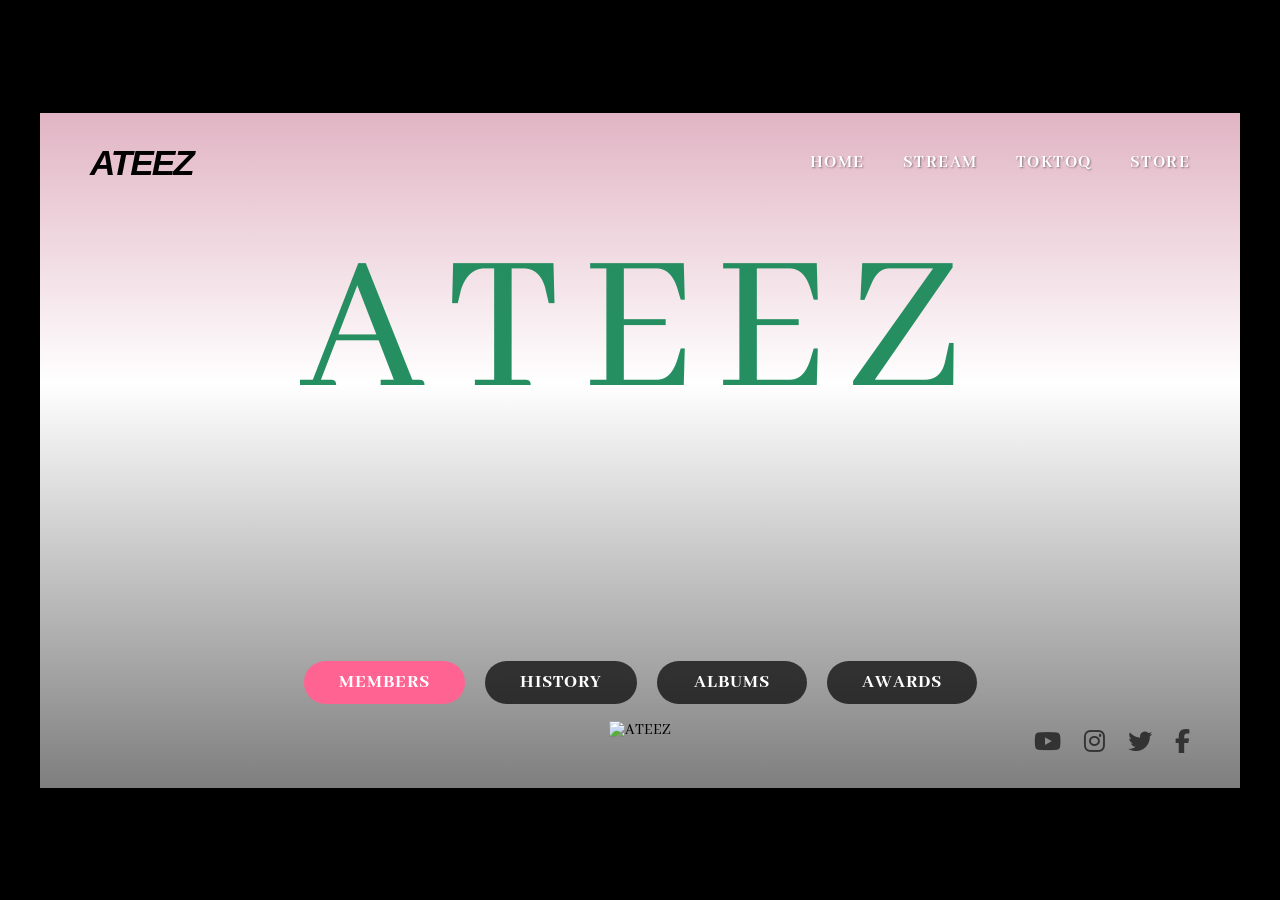
==== index.html @ c0a029f5 "Add files via upload" ====
<!DOCTYPE html>
<html lang="en">
<head>
    <meta charset="UTF-8">
    <meta name="viewport" content="width=device-width, initial-scale=1.0">
    <title>ATEEZ Official</title>
    <link rel="stylesheet" href="style.css">
    
    <!-- Google Fonts: Abhaya Libre -->
    <link rel="preconnect" href="https://fonts.googleapis.com">
    <link rel="preconnect" href="https://fonts.gstatic.com" crossorigin>
    <link href="https://fonts.googleapis.com/css2?family=Abhaya+Libre:wght@400;700;800&display=swap" rel="stylesheet">
    
    <!-- Font Awesome for Social Media Icons -->
    <link rel="stylesheet" href="https://cdnjs.cloudflare.com/ajax/libs/font-awesome/6.4.0/css/all.min.css">
</head>
<body>

    <div class="hero-container">
        <!-- Header Navigation -->
        <header>
            <div class="logo">ATEEZ</div>
            <nav>
                <a href="#">HOME</a>
                <a href="#">STREAM</a>
                <a href="#">TOKTOQ</a>
                <a href="#">STORE</a>
            </nav>
        </header>

        <!-- Main Content Area -->
        <main class="content">
            <!-- Background Large Serif Text -->
            <h1 class="bg-title">ATEEZ</h1>
            
            <!-- Hero Group Image -->
            <img src="img/ateez_main_page-removebg-preview.png" alt="ATEEZ" class="hero-image">
            
            <!-- Bottom Button Menu -->
            <div class="button-group">
                <a href="#" class="btn btn-pink">MEMBERS</a>
                <a href="#" class="btn btn-black">HISTORY</a>
                <a href="#" class="btn btn-black">ALBUMS</a>
                <a href="#" class="btn btn-black">AWARDS</a>
            </div>
        </main>

        <!-- Footer Social Icons -->
        <footer>
            <div class="social-icons">
                <a href="#"><i class="fab fa-youtube"></i></a>
                <a href="#"><i class="fab fa-instagram"></i></a>
                <a href="#"><i class="fab fa-twitter"></i></a>
                <a href="#"><i class="fab fa-facebook-f"></i></a>
            </div>
        </footer>
    </div>

</body>
</html>
---- style.css ----
/* Base Reset & Typography */
* {
    margin: 0;
    padding: 0;
    box-sizing: border-box;
    font-family: 'Abhaya Libre', serif;
}

body {
    background-color: #000;
    display: flex;
    justify-content: center;
    align-items: center;
    min-height: 100vh;
}

/* Base Layout Wrapper */
.hero-container {
    width: 100%;
    max-width: 1200px;
    height: 675px; 
    background: linear-gradient(to bottom, #e1b4c4 0%, #ffffff 40%, #7e7e7e 100%);
    position: relative;
    overflow: hidden;
    display: flex;
    flex-direction: column;
    justify-content: space-between;
    padding: 30px 50px;
}

/* Header Styles */
header {
    display: flex;
    justify-content: space-between;
    align-items: center;
    z-index: 10;
}

.logo {
    font-family: 'Arial Black', Impact, sans-serif; /* Kept blocky/italic for the brand identifier */
    font-size: 2.2rem;
    font-style: italic;
    font-weight: 900;
    letter-spacing: -2px;
    color: #000;
}

nav a {
    text-decoration: none;
    color: #fff;
    text-shadow: 1px 1px 2px rgba(0, 0, 0, 0.4);
    margin-left: 35px;
    font-size: 1.1rem;
    font-weight: 700;
    letter-spacing: 1.5px;
    transition: color 0.3s ease;
}

nav a:hover {
    color: #ff6392;
}

/* Main Area Elements */
.content {
    flex-grow: 1;
    position: relative;
    display: flex;
    flex-direction: column;
    justify-content: flex-end;
    align-items: center;
}

/* Giant Serif Title Background */
.bg-title {
    position: absolute;
    top: 5%;
    font-size: 13rem;
    font-weight: 400; /* Distinct thin-serif appearance from your second image */
    color: #1b8a5a;
    letter-spacing: 20px;
    z-index: 1;
    pointer-events: none;
    opacity: 0.95;
}

/* Central Group Cutout */
.hero-image {
    position: absolute;
    bottom: -10px;
    max-height: 85%;
    object-fit: contain;
    z-index: 2;
}

/* Bottom Button Container */
.button-group {
    display: flex;
    gap: 20px;
    margin-bottom: 25px;
    z-index: 3;
}

.btn {
    display: inline-block;
    padding: 10px 35px;
    border-radius: 25px;
    text-decoration: none;
    font-size: 1.2rem;
    font-weight: 800;
    letter-spacing: 1px;
    text-align: center;
    min-width: 150px;
    transition: transform 0.2s ease, box-shadow 0.2s ease;
}

.btn-pink {
    background-color: #ff6392;
    color: #fff;
}

.btn-black {
    background-color: rgba(0, 0, 0, 0.7);
    color: #fff;
    backdrop-filter: blur(5px);
}

.btn:hover {
    transform: scale(1.05);
    box-shadow: 0px 5px 15px rgba(0, 0, 0, 0.25);
}

/* Footer Section */
footer {
    display: flex;
    justify-content: flex-end;
    align-items: center;
    z-index: 10;
}

.social-icons a {
    color: #333;
    font-size: 1.5rem;
    margin-left: 20px;
    transition: color 0.3s ease;
}

.social-icons a:hover {
    color: #000;
}
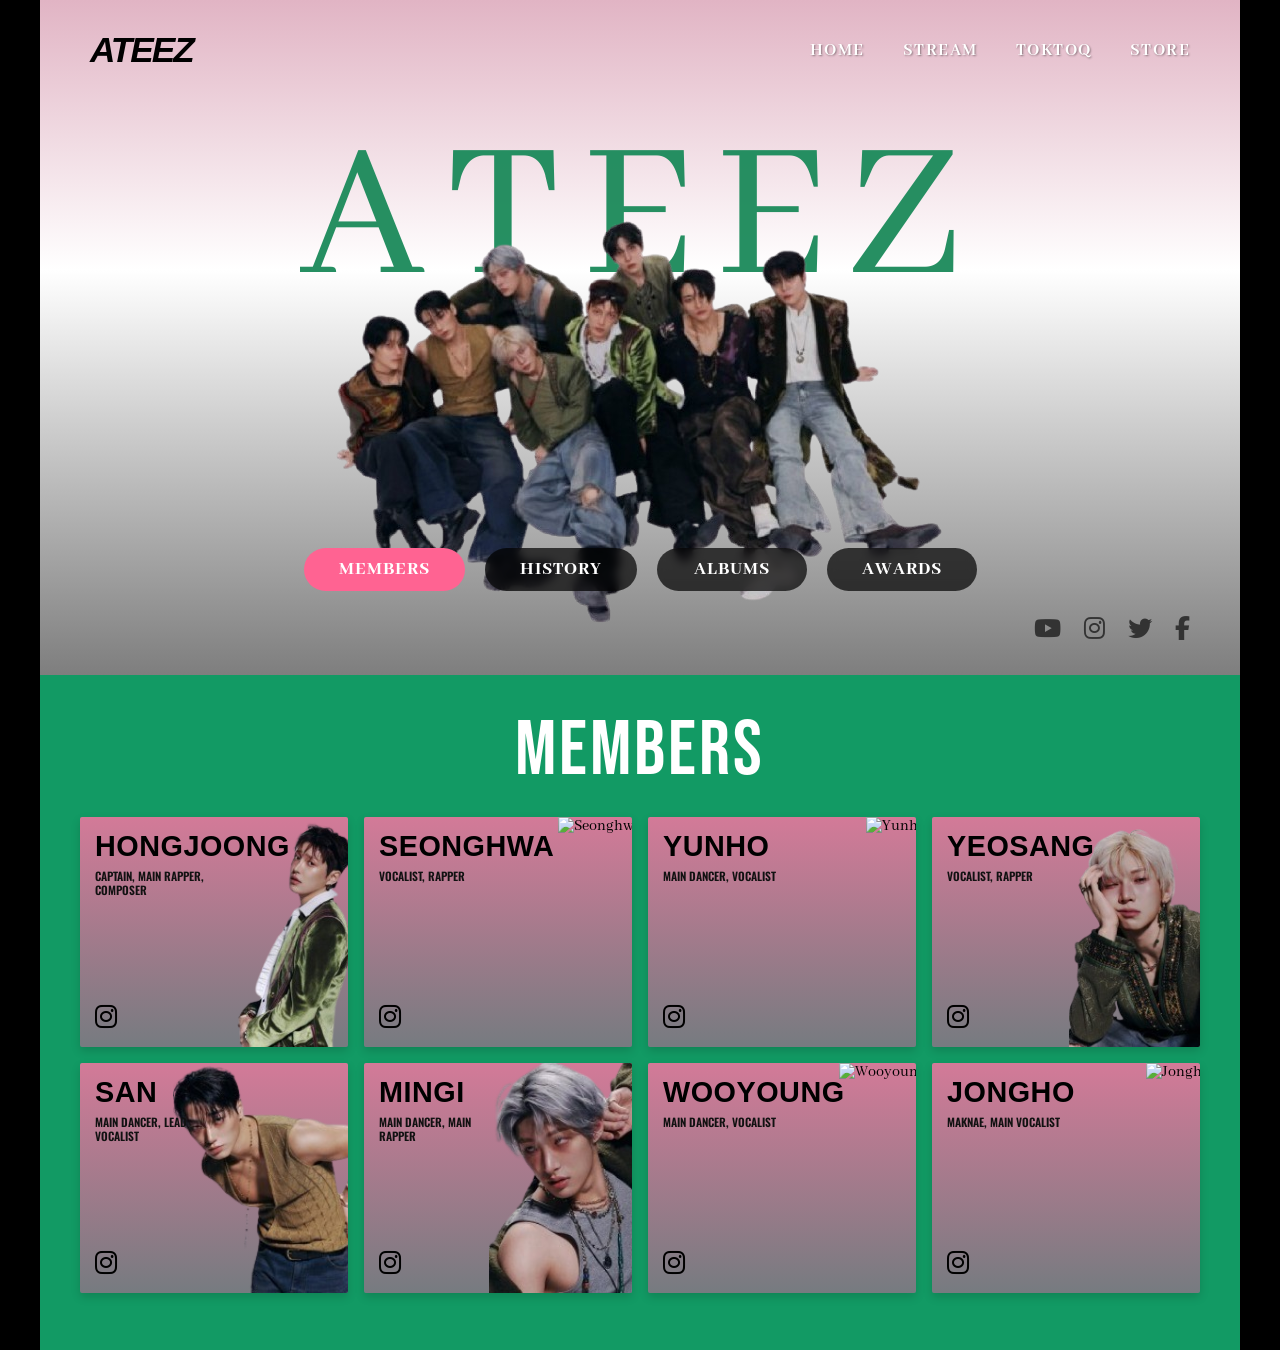
==== commit 64df8984: "Add files via upload" ====
--- a/index.html
+++ b/index.html
@@ -6,55 +6,178 @@
     <title>ATEEZ Official</title>
     <link rel="stylesheet" href="style.css">
     
-    <!-- Google Fonts: Abhaya Libre -->
+    <!-- Google Fonts -->
     <link rel="preconnect" href="https://fonts.googleapis.com">
     <link rel="preconnect" href="https://fonts.gstatic.com" crossorigin>
-    <link href="https://fonts.googleapis.com/css2?family=Abhaya+Libre:wght@400;700;800&display=swap" rel="stylesheet">
+    <link href="https://fonts.googleapis.com/css2?family=Abhaya+Libre:wght@400;700;800&family=Bebas+Neue&family=Oswald:wght@300;400;600&display=swap" rel="stylesheet">
     
-    <!-- Font Awesome for Social Media Icons -->
+    <!-- Font Awesome Icons -->
     <link rel="stylesheet" href="https://cdnjs.cloudflare.com/ajax/libs/font-awesome/6.4.0/css/all.min.css">
 </head>
 <body>
 
-    <div class="hero-container">
+    <!-- ==========================================
+         SECTION 1: HERO SECTION
+         ========================================== -->
+    <div class="hero-container" id="section-1">
         <!-- Header Navigation -->
         <header>
             <div class="logo">ATEEZ</div>
             <nav>
-                <a href="#">HOME</a>
-                <a href="#">STREAM</a>
-                <a href="#">TOKTOQ</a>
-                <a href="#">STORE</a>
+                <a href="https://syirahdee.github.io/ateez-wiki-site/">HOME</a>
+                <a href="https://ateezofficial.net/" target="_blank" rel="noopener noreferrer">STREAM</a>
+                <a href="https://ateez.kqent.com/" target="_blank" rel="noopener noreferrer">TOKTOQ</a>
+                <a href="https://en.kqshop.kr/" target="_blank" rel="noopener noreferrer">STORE</a>
             </nav>
         </header>
 
         <!-- Main Content Area -->
         <main class="content">
-            <!-- Background Large Serif Text -->
             <h1 class="bg-title">ATEEZ</h1>
-            
-            <!-- Hero Group Image -->
             <img src="img/ateez_main_page-removebg-preview.png" alt="ATEEZ" class="hero-image">
             
-            <!-- Bottom Button Menu -->
             <div class="button-group">
-                <a href="#" class="btn btn-pink">MEMBERS</a>
-                <a href="#" class="btn btn-black">HISTORY</a>
-                <a href="#" class="btn btn-black">ALBUMS</a>
-                <a href="#" class="btn btn-black">AWARDS</a>
+                <a href="#members" class="btn btn-pink">MEMBERS</a>
+                <a href="#history" class="btn btn-black">HISTORY</a>
+                <a href="#albums" class="btn btn-black">ALBUMS</a>
+                <a href="#awards" class="btn btn-black">AWARDS</a>
             </div>
         </main>
 
         <!-- Footer Social Icons -->
         <footer>
             <div class="social-icons">
-                <a href="#"><i class="fab fa-youtube"></i></a>
-                <a href="#"><i class="fab fa-instagram"></i></a>
-                <a href="#"><i class="fab fa-twitter"></i></a>
-                <a href="#"><i class="fab fa-facebook-f"></i></a>
+                <a href="https://www.youtube.com/channel/UC2e4Ukj5Pfr7cb3KpJAFBdQ" target="_blank" rel="noopener noreferrer"><i class="fab fa-youtube"></i></a>
+                <a href="https://www.instagram.com/ateez_official_?utm_source=ig_web_button_share_sheet&igsh=ZDNlZDc0MzIxNw==" target="_blank" rel="noopener noreferrer"><i class="fab fa-instagram"></i></a>
+                <a href="https://x.com/ATEEZofficial" target="_blank" rel="noopener noreferrer"><i class="fab fa-twitter"></i></a>
+                <a href="https://www.facebook.com/ATEEZofficial/" target="_blank" rel="noopener noreferrer"><i class="fab fa-facebook-f"></i></a>
             </div>
         </footer>
     </div>
 
+
+    <!-- ==========================================
+         SECTION 3: MEMBERS GRID SECTION
+         ========================================== -->
+    <section class="members-section" id="members">
+        <h2 class="members-title">MEMBERS</h2>
+
+        <div class="members-grid">
+            
+            <!-- HONGJOONG -->
+            <a href="hongjoong.html" class="member-card">
+                <div class="member-info">
+                    <h3 class="member-name">HONGJOONG</h3>
+                    <p class="member-role">CAPTAIN, MAIN RAPPER, COMPOSER</p>
+                </div>
+                <img src="img/hongjoong_gh5_new-removebg-preview.png" alt="Hongjoong" class="member-img">
+                <object class="ig-object">
+                    <a href="https://www.instagram.com/no1likeme88/" target="_blank" rel="noopener noreferrer" class="member-ig-link">
+                        <i class="fab fa-instagram member-ig-icon"></i>
+                    </a>
+                </object>
+            </a>
+
+            <!-- SEONGHWA -->
+            <a href="seonghwa.html" class="member-card">
+                <div class="member-info">
+                    <h3 class="member-name">SEONGHWA</h3>
+                    <p class="member-role">VOCALIST, RAPPER</p>
+                </div>
+                <img src="img/seonghwa_gh5-removebg-preview__1_-removebg-preview.png" alt="Seonghwa" class="member-img">
+                <object class="ig-object">
+                    <a href="https://www.instagram.com/ddoong_kwon/" target="_blank" rel="noopener noreferrer" class="member-ig-link">
+                        <i class="fab fa-instagram member-ig-icon"></i>
+                    </a>
+                </object>
+            </a>
+
+            <!-- YUNHO -->
+            <a href="yunho.html" class="member-card">
+                <div class="member-info">
+                    <h3 class="member-name">YUNHO</h3>
+                    <p class="member-role">MAIN DANCER, VOCALIST</p>
+                </div>
+                <img src="img/yunho_gh5-removebg-preview (1).png" alt="Yunho" class="member-img">
+                <object class="ig-object">
+                    <a href="https://www.instagram.com/yunho._.23/" target="_blank" rel="noopener noreferrer" class="member-ig-link">
+                        <i class="fab fa-instagram member-ig-icon"></i>
+                    </a>
+                </object>
+            </a>
+
+            <!-- YEOSANG -->
+            <a href="yeosang.html" class="member-card">
+                <div class="member-info">
+                    <h3 class="member-name">YEOSANG</h3>
+                    <p class="member-role">VOCALIST, RAPPER</p>
+                </div>
+                <img src="img/yeosang_gh5_new-removebg-preview.png" alt="Yeosang" class="member-img">
+                <object class="ig-object">
+                    <a href="https://www.instagram.com/im_yeosang/" target="_blank" rel="noopener noreferrer" class="member-ig-link">
+                        <i class="fab fa-instagram member-ig-icon"></i>
+                    </a>
+                </object>
+            </a>
+
+            <!-- SAN -->
+            <a href="san.html" class="member-card">
+                <div class="member-info">
+                    <h3 class="member-name">SAN</h3>
+                    <p class="member-role">MAIN DANCER, LEAD VOCALIST</p>
+                </div>
+                <img src="img/san_gh5_new-removebg-preview.png" alt="San" class="member-img">
+                <object class="ig-object">
+                    <a href="https://www.instagram.com/choi3an/" target="_blank" rel="noopener noreferrer" class="member-ig-link">
+                        <i class="fab fa-instagram member-ig-icon"></i>
+                    </a>
+                </object>
+            </a>
+
+            <!-- MINGI -->
+            <a href="mingi.html" class="member-card">
+                <div class="member-info">
+                    <h3 class="member-name">MINGI</h3>
+                    <p class="member-role">MAIN DANCER, MAIN RAPPER</p>
+                </div>
+                <img src="img/mingi_gh5_new-removebg-preview.png" alt="Mingi" class="member-img">
+                <object class="ig-object">
+                    <a href="https://www.instagram.com/fixoff_mg/" target="_blank" rel="noopener noreferrer" class="member-ig-link">
+                        <i class="fab fa-instagram member-ig-icon"></i>
+                    </a>
+                </object>
+            </a>
+
+            <!-- WOOYOUNG -->
+            <a href="wooyoung.html" class="member-card">
+                <div class="member-info">
+                    <h3 class="member-name">WOOYOUNG</h3>
+                    <p class="member-role">MAIN DANCER, VOCALIST</p>
+                </div>
+                <img src="img/wooyoung_gh4-removebg-preview.png" alt="Wooyoung" class="member-img">
+                <object class="ig-object">
+                    <a href="https://www.instagram.com/wooyounggg_/" target="_blank" rel="noopener noreferrer" class="member-ig-link">
+                        <i class="fab fa-instagram member-ig-icon"></i>
+                    </a>
+                </object>
+            </a>
+
+            <!-- JONGHO -->
+            <a href="jongho.html" class="member-card">
+                <div class="member-info">
+                    <h3 class="member-name">JONGHO</h3>
+                    <p class="member-role">MAKNAE, MAIN VOCALIST</p>
+                </div>
+                <img src="img/jongho_gh5-removebg-preview.png" alt="Jongho" class="member-img">
+                <object class="ig-object">
+                    <a href="https://www.instagram.com/im_jongho/" target="_blank" rel="noopener noreferrer" class="member-ig-link">
+                        <i class="fab fa-instagram member-ig-icon"></i>
+                    </a>
+                </object>
+            </a>
+
+        </div>
+    </section>
+
 </body>
 </html>
--- a/style.css
+++ b/style.css
@@ -1,3 +1,8 @@
+/* Enable Smooth Scrolling */
+html {
+    scroll-behavior: smooth;
+}
+
 /* Base Reset & Typography */
 * {
     margin: 0;
@@ -9,12 +14,14 @@
 body {
     background-color: #000;
     display: flex;
-    justify-content: center;
-    align-items: center;
-    min-height: 100vh;
-}
-
-/* Base Layout Wrapper */
+    flex-direction: column;
+    align-items: center;
+    width: 100%;
+}
+
+/* ==========================================
+   SECTION 1: HERO SECTION STYLES
+   ========================================== */
 .hero-container {
     width: 100%;
     max-width: 1200px;
@@ -28,7 +35,6 @@
     padding: 30px 50px;
 }
 
-/* Header Styles */
 header {
     display: flex;
     justify-content: space-between;
@@ -37,7 +43,7 @@
 }
 
 .logo {
-    font-family: 'Arial Black', Impact, sans-serif; /* Kept blocky/italic for the brand identifier */
+    font-family: 'Arial Black', Impact, sans-serif;
     font-size: 2.2rem;
     font-style: italic;
     font-weight: 900;
@@ -53,14 +59,15 @@
     font-size: 1.1rem;
     font-weight: 700;
     letter-spacing: 1.5px;
-    transition: color 0.3s ease;
+    transition: color 0.3s ease, transform 0.2s ease;
+    display: inline-block;
 }
 
 nav a:hover {
     color: #ff6392;
-}
-
-/* Main Area Elements */
+    transform: translateY(-2px);
+}
+
 .content {
     flex-grow: 1;
     position: relative;
@@ -70,12 +77,11 @@
     align-items: center;
 }
 
-/* Giant Serif Title Background */
 .bg-title {
     position: absolute;
     top: 5%;
     font-size: 13rem;
-    font-weight: 400; /* Distinct thin-serif appearance from your second image */
+    font-weight: 400;
     color: #1b8a5a;
     letter-spacing: 20px;
     z-index: 1;
@@ -83,16 +89,15 @@
     opacity: 0.95;
 }
 
-/* Central Group Cutout */
 .hero-image {
     position: absolute;
     bottom: -10px;
     max-height: 85%;
     object-fit: contain;
     z-index: 2;
-}
-
-/* Bottom Button Container */
+    pointer-events: none;
+}
+
 .button-group {
     display: flex;
     gap: 20px;
@@ -129,7 +134,6 @@
     box-shadow: 0px 5px 15px rgba(0, 0, 0, 0.25);
 }
 
-/* Footer Section */
 footer {
     display: flex;
     justify-content: flex-end;
@@ -141,9 +145,277 @@
     color: #333;
     font-size: 1.5rem;
     margin-left: 20px;
-    transition: color 0.3s ease;
+    transition: color 0.3s ease, transform 0.2s ease;
+    display: inline-block;
 }
 
 .social-icons a:hover {
+    color: #ff6392;
+    transform: translateY(-2px);
+}
+
+
+/* ==========================================
+   SECTION 3: MEMBERS SECTION STYLES
+   ========================================== */
+.members-section {
+    width: 100%;
+    max-width: 1200px;
+    min-height: 675px;
+    background-color: #129A64;
+    display: flex;
+    flex-direction: column;
+    align-items: center;
+    padding: 30px 40px;
+}
+
+.members-title {
+    font-family: 'Bebas Neue', sans-serif;
+    font-size: 4.8rem;
+    color: #FFFFFF;
+    letter-spacing: 3px;
+    margin-bottom: 20px;
+    font-weight: 400;
+}
+
+/* 4 columns x 2 rows Grid */
+.members-grid {
+    display: grid;
+    grid-template-columns: repeat(4, 1fr);
+    gap: 16px;
+    width: 100%;
+}
+
+/* Individual Member Box (Links to individual page) */
+.member-card {
+    position: relative;
+    height: 230px;
+    background: linear-gradient(180deg, #D37A98 0%, #767B80 100%);
+    border-radius: 2px;
+    overflow: hidden;
+    text-decoration: none;
     color: #000;
+    display: flex;
+    justify-content: space-between;
+    padding: 15px;
+    box-shadow: 0 4px 10px rgba(0, 0, 0, 0.15);
+    transition: transform 0.3s ease, box-shadow 0.3s ease, filter 0.3s ease;
+}
+
+.member-card:hover {
+    transform: translateY(-6px);
+    box-shadow: 0 10px 22px rgba(0, 0, 0, 0.35);
+    filter: brightness(1.05);
+}
+
+.member-info {
+    z-index: 2;
+    max-width: 55%;
+}
+
+.member-name {
+    font-family: 'Impact', 'Arial Black', sans-serif;
+    font-size: 1.8rem;
+    text-transform: uppercase;
+    line-height: 1;
+    margin-bottom: 8px;
+    letter-spacing: 0.5px;
+    color: #000000;
+}
+
+.member-role {
+    font-family: 'Oswald', sans-serif;
+    font-size: 0.72rem;
+    font-weight: 600;
+    text-transform: uppercase;
+    line-height: 1.25;
+    color: #111111;
+}
+
+/* Member Cutout Image */
+.member-img {
+    position: absolute;
+    right: -10px;
+    bottom: 0;
+    height: 100%;
+    object-fit: contain;
+    z-index: 1;
+    transition: transform 0.3s ease;
+}
+
+.member-card:hover .member-img {
+    transform: scale(1.04);
+}
+
+/* Instagram Wrapper Object (prevents nested <a> tag conflict) */
+.ig-object {
+    position: absolute;
+    bottom: 15px;
+    left: 15px;
+    z-index: 5;
+    width: 28px;
+    height: 28px;
+}
+
+.member-ig-link {
+    text-decoration: none;
+    display: inline-block;
+}
+
+.member-ig-icon {
+    font-size: 1.6rem;
+    color: #000000;
+    transition: color 0.2s ease, transform 0.2s ease;
+}
+
+.member-ig-link:hover .member-ig-icon {
+    color: #FFFFFF;
+    transform: scale(1.15);
+}
+
+/* ==========================================
+   MEMBER PROFILE PAGE STYLES (hongjoong.html)
+   ========================================== */
+.profile-page-body {
+    background-color: #7b6d73; /* Muted taupe background from frame 4 */
+    color: #FFFFFF;
+    display: flex;
+    justify-content: center;
+    padding: 20px 0;
+}
+
+.profile-container {
+    width: 100%;
+    max-width: 800px;
+    background-color: #82737a;
+    padding: 30px;
+    box-shadow: 0 0 20px rgba(0, 0, 0, 0.4);
+}
+
+.profile-nav {
+    display: flex;
+    justify-content: center;
+    gap: 15px;
+    margin-bottom: 35px;
+}
+
+.nav-pill {
+    padding: 6px 24px;
+    background-color: #222222;
+    color: #FFFFFF;
+    text-decoration: none;
+    font-family: 'Oswald', sans-serif;
+    font-size: 0.95rem;
+    font-weight: 600;
+    letter-spacing: 1px;
+    border-radius: 18px;
+    transition: background 0.2s ease;
+}
+
+.nav-pill.active-pill {
+    background-color: #ff6392; /* Pink highlighted button */
+}
+
+.profile-content {
+    font-family: 'Abhaya Libre', serif;
+    line-height: 1.4;
+    font-size: 0.95rem;
+}
+
+.profile-row {
+    display: flex;
+    gap: 20px;
+    align-items: center;
+    margin-bottom: 25px;
+}
+
+.profile-row.reverse {
+    flex-direction: row;
+}
+
+.inline-img-row {
+    align-items: flex-start;
+}
+
+.profile-text {
+    flex: 1;
+}
+
+.bio-intro {
+    font-size: 1.05rem;
+}
+
+.profile-img-wrap {
+    width: 220px;
+    flex-shrink: 0;
+}
+
+.profile-img-wrap.small-left {
+    width: 150px;
+}
+
+.profile-img {
+    width: 100%;
+    height: auto;
+    object-fit: contain;
+}
+
+.bio-section {
+    margin-top: 25px;
+}
+
+.bio-section p {
+    margin-bottom: 14px;
+    text-align: justify;
+}
+
+.section-title.title-green {
+    color: #129A64;
+    font-family: 'Bebas Neue', sans-serif;
+    font-size: 2.2rem;
+    letter-spacing: 1px;
+    margin-bottom: 10px;
+}
+
+.sub-title {
+    font-family: 'Impact', sans-serif;
+    font-size: 1.3rem;
+    letter-spacing: 0.5px;
+    margin: 20px 0 10px 0;
+    color: #000000;
+}
+
+.album-gallery {
+    display: flex;
+    justify-content: center;
+    gap: 15px;
+    margin: 25px 0;
+}
+
+.album-gallery img {
+    width: 130px;
+    height: 130px;
+    object-fit: cover;
+    border: 1px solid #333;
+}
+
+.profile-footer {
+    display: flex;
+    justify-content: flex-end;
+    margin-top: 40px;
+    padding-top: 15px;
+}
+
+.back-link {
+    font-family: 'Oswald', sans-serif;
+    font-size: 0.9rem;
+    font-weight: 600;
+    color: #000000;
+    text-decoration: none;
+    letter-spacing: 1px;
+    transition: color 0.2s ease;
+}
+
+.back-link:hover {
+    color: #ff6392;
 }
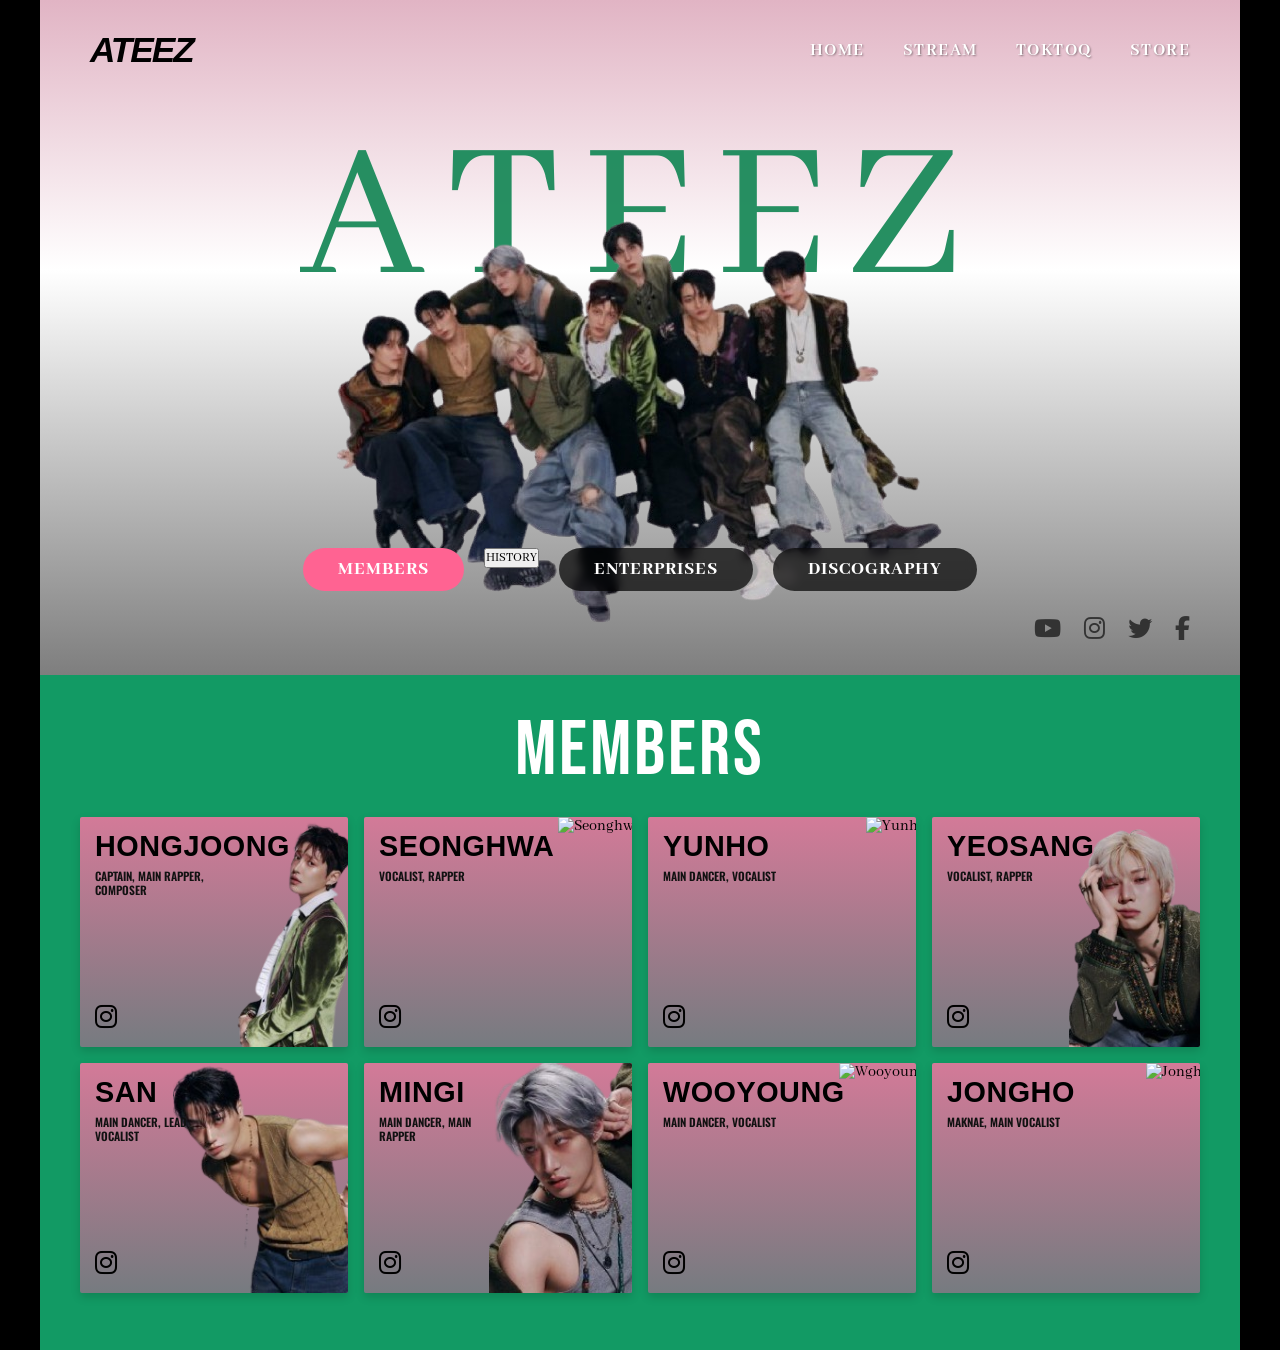
==== commit 48f3d5bf: "Add files via upload" ====
--- a/index.html
+++ b/index.html
@@ -38,9 +38,14 @@
             
             <div class="button-group">
                 <a href="#members" class="btn btn-pink">MEMBERS</a>
-                <a href="#history" class="btn btn-black">HISTORY</a>
-                <a href="#albums" class="btn btn-black">ALBUMS</a>
-                <a href="#awards" class="btn btn-black">AWARDS</a>
+
+                
+                <!-- Inside Section 1 / Hero Section in index.html -->
+<a href="history.html" class="hero-history-btn">
+    <button class="historybutton">HISTORY</button>
+</a>
+                <a href="#enterprises" class="btn btn-black">ENTERPRISES</a>
+                <a href="#discography" class="btn btn-black">DISCOGRAPHY</a>
             </div>
         </main>
 
--- a/style.css
+++ b/style.css
@@ -418,4 +418,90 @@
 
 .back-link:hover {
     color: #ff6392;
+}
+
+/* Helper Styles for Seonghwa Frame */
+.text-center {
+    text-align: center;
+    margin-bottom: 25px;
+}
+
+.text-right {
+    text-align: right;
+}
+
+.underline {
+    border-bottom: 1px solid #129A64;
+    padding-bottom: 4px;
+}
+
+.margin-top-20 {
+    margin-top: 20px;
+}
+
+.margin-top-30 {
+    margin-top: 30px;
+}
+
+.acting-images-row {
+    display: flex;
+    justify-content: center;
+    gap: 15px;
+    margin: 20px 0;
+}
+
+.acting-images-row img {
+    width: 48%;
+    max-height: 180px;
+    object-fit: cover;
+    border-radius: 2px;
+}
+
+.reverse-layout {
+    flex-direction: row;
+}
+
+.tall-img {
+    width: 260px;
+    flex-shrink: 0;
+}
+
+/* Embedded Video & Placeholder Helpers for Yeosang Frame */
+.video-embed-container {
+    position: relative;
+    padding-bottom: 56.25%; /* 16:9 Aspect Ratio */
+    height: 0;
+    overflow: hidden;
+    max-width: 100%;
+    background: #000;
+    border: 1px solid #333;
+}
+
+.video-embed-container iframe {
+    position: absolute;
+    top: 0;
+    left: 0;
+    width: 100%;
+    height: 100%;
+}
+
+.video-placeholder-fallback {
+    position: absolute;
+    top: 0;
+    left: 0;
+    width: 100%;
+    height: 100%;
+    object-fit: cover;
+}
+
+.full-width-inside {
+    width: 100%;
+}
+
+.margin-top-10 {
+    margin-top: 10px;
+}
+
+.margin-bottom-10 {
+    margin-bottom: 10px;
 }
